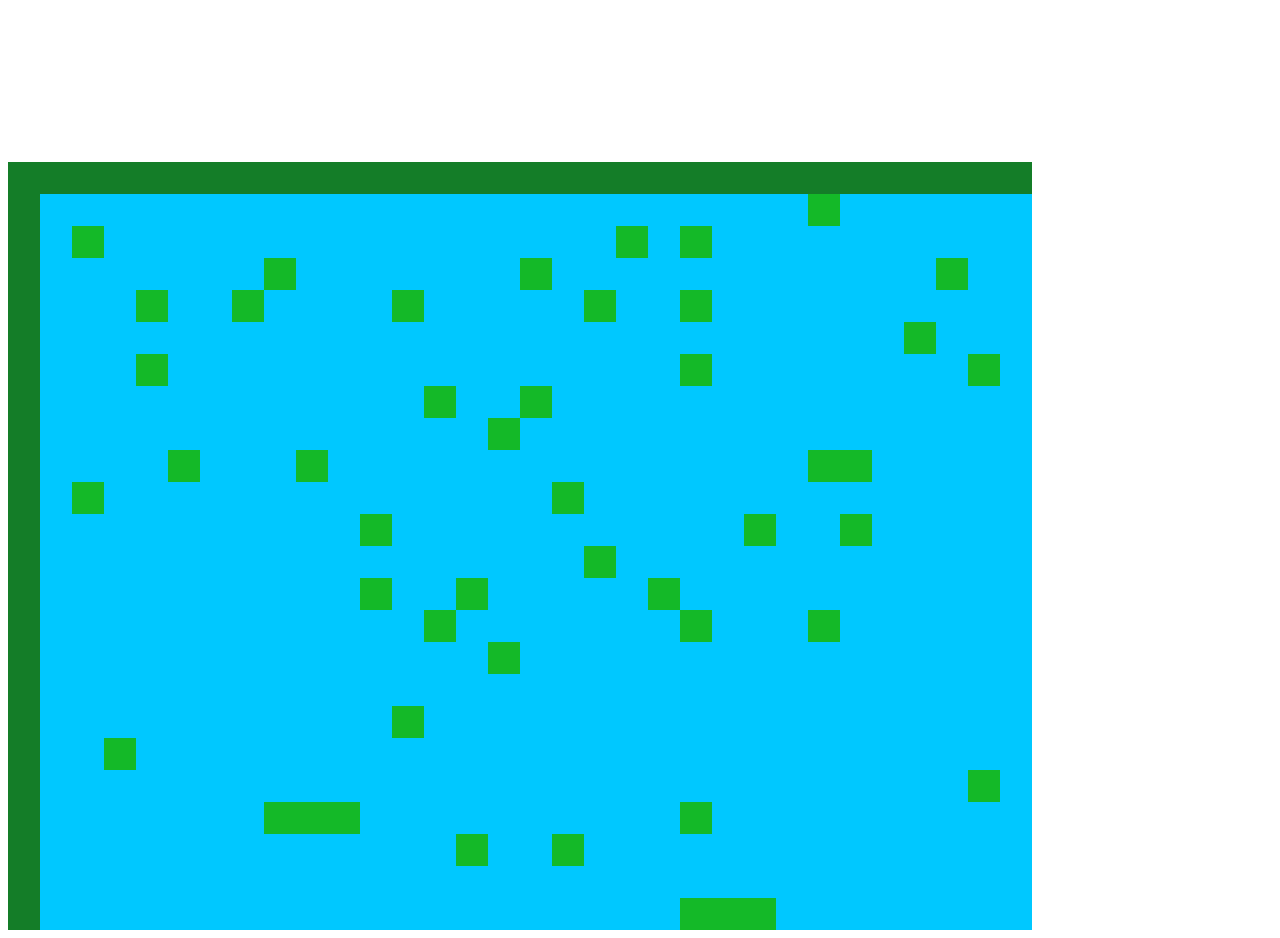
==== game/index.html @ eb032535 "Commit of test code from demo" ====
<!DOCTYPE html>
<html>
<head>
</head>
<body>
  <canvas id="myCanvas"></canvas>
  <script src="lib/crafty.js"></script>
  <script src="src/game.js"></script>
  <script>
    window.addEventListener('load', Game.start);
  </script>

</body>
</html>
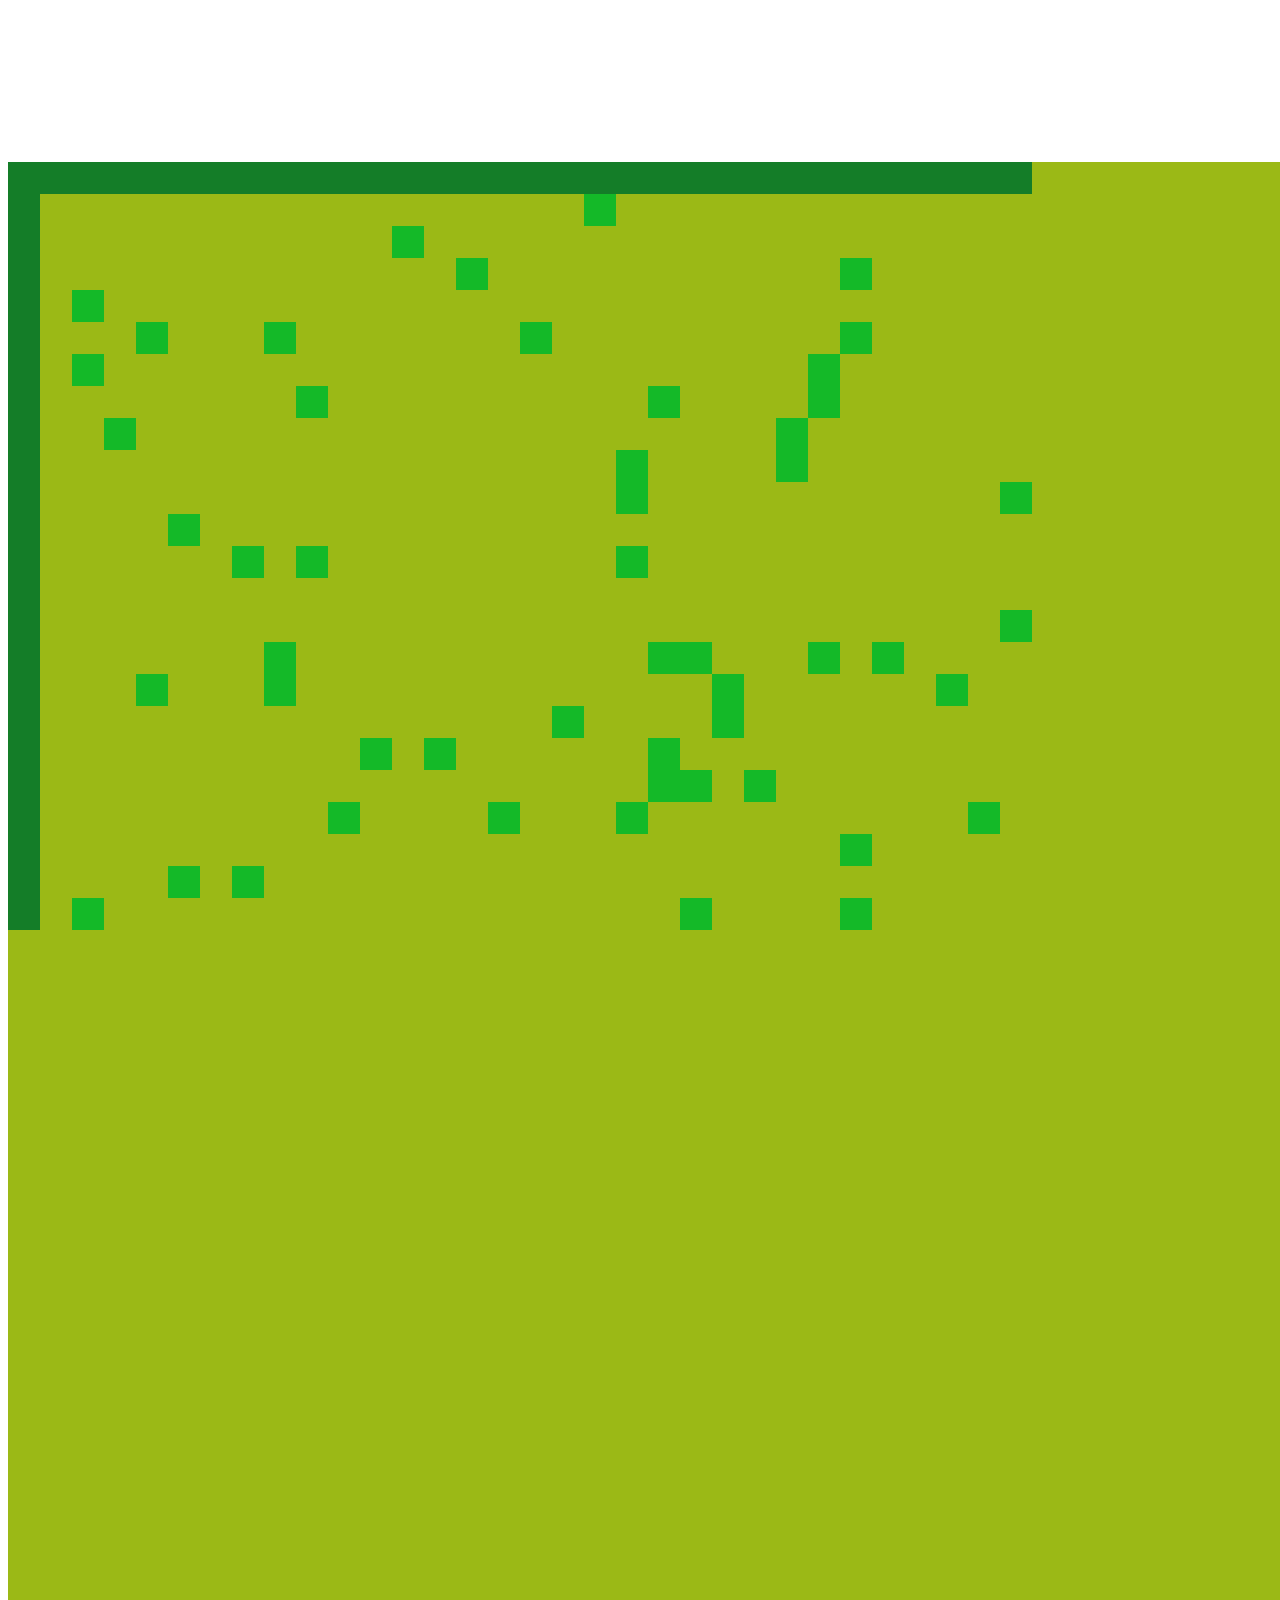
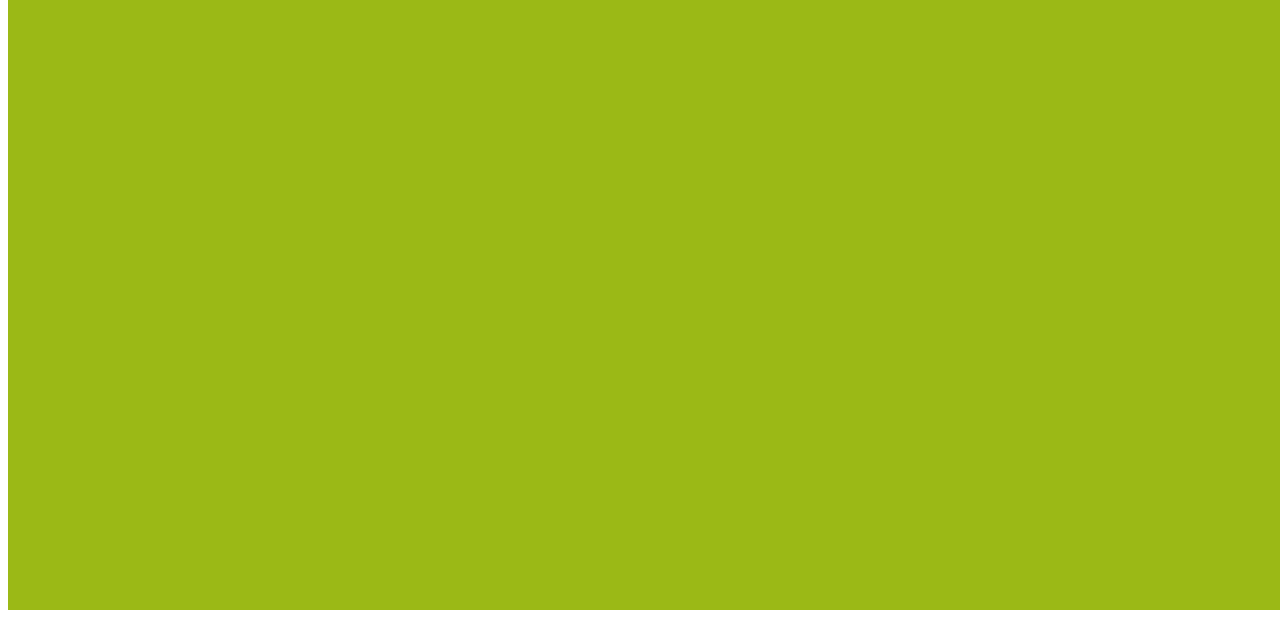
==== commit 4517e65e: "More testing with CraftyJS" ====
--- a/game/index.html
+++ b/game/index.html
@@ -6,6 +6,7 @@
   <canvas id="myCanvas"></canvas>
   <script src="lib/crafty.js"></script>
   <script src="src/game.js"></script>
+  <script src="src/components.js"></script>
   <script>
     window.addEventListener('load', Game.start);
   </script>
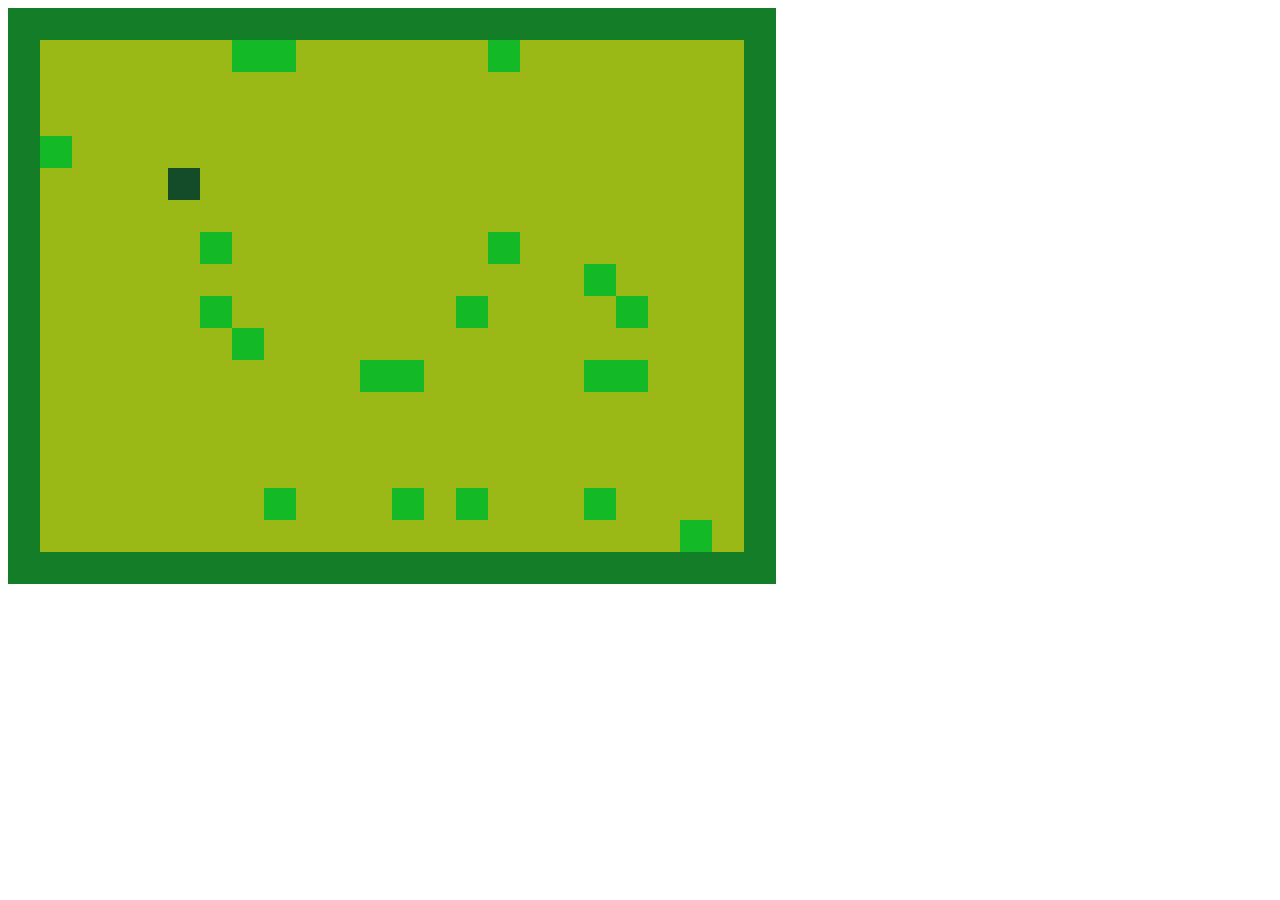
==== commit cf9fb77d: "Added a player with movement" ====
--- a/game/index.html
+++ b/game/index.html
@@ -3,7 +3,6 @@
 <head>
 </head>
 <body>
-  <canvas id="myCanvas"></canvas>
   <script src="lib/crafty.js"></script>
   <script src="src/game.js"></script>
   <script src="src/components.js"></script>
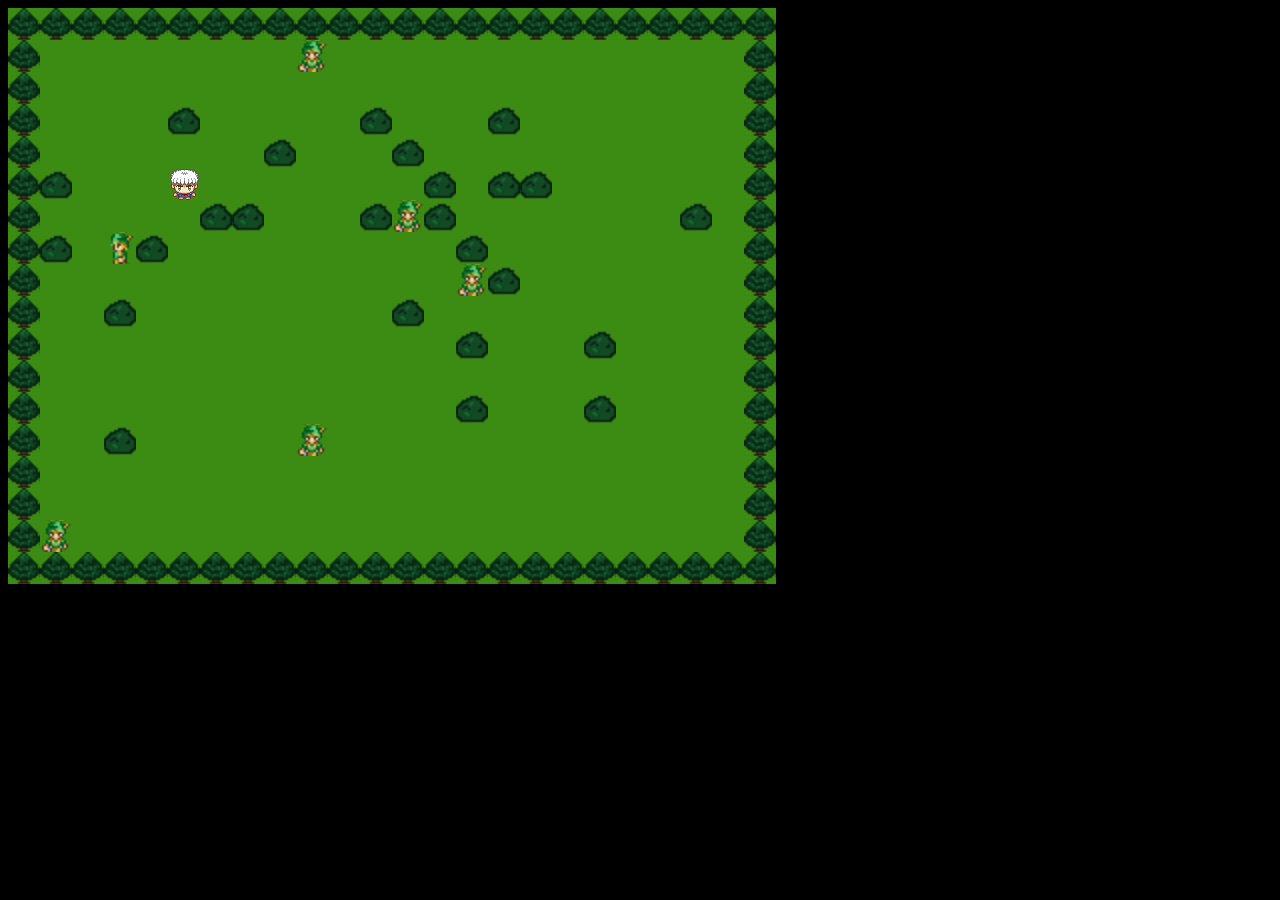
==== commit 14e595ce: "Add some basic sprites and animations" ====
--- a/game/index.html
+++ b/game/index.html
@@ -5,10 +5,14 @@
 <body>
   <script src="lib/crafty.js"></script>
   <script src="src/game.js"></script>
+  <script src="src/scenes.js"></script>
   <script src="src/components.js"></script>
   <script>
     window.addEventListener('load', Game.start);
   </script>
+  <style type="text/css" media="screen">
+    body { background: black; }
+  </style>
 
 </body>
 </html>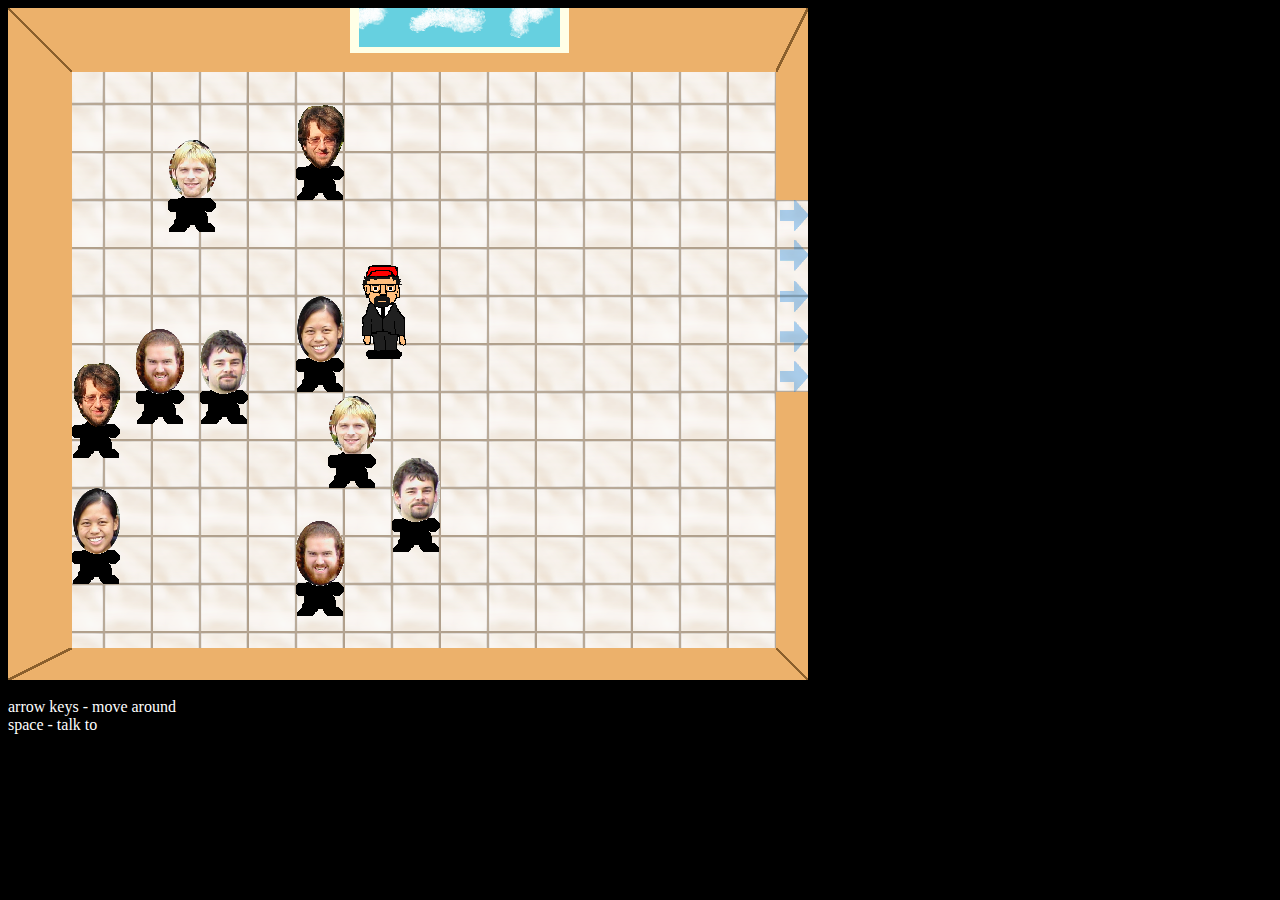
==== commit 83b40682: "Add instructions to the page" ====
--- a/game/index.html
+++ b/game/index.html
@@ -11,8 +11,10 @@
     window.addEventListener('load', Game.start);
   </script>
   <style type="text/css" media="screen">
-    body { background: black; }
+    body { background: black; color:white}
   </style>
+  <div id="cr-stage">_</div><br>
+  arrow keys - move around<br>space - talk to
 
 </body>
 </html>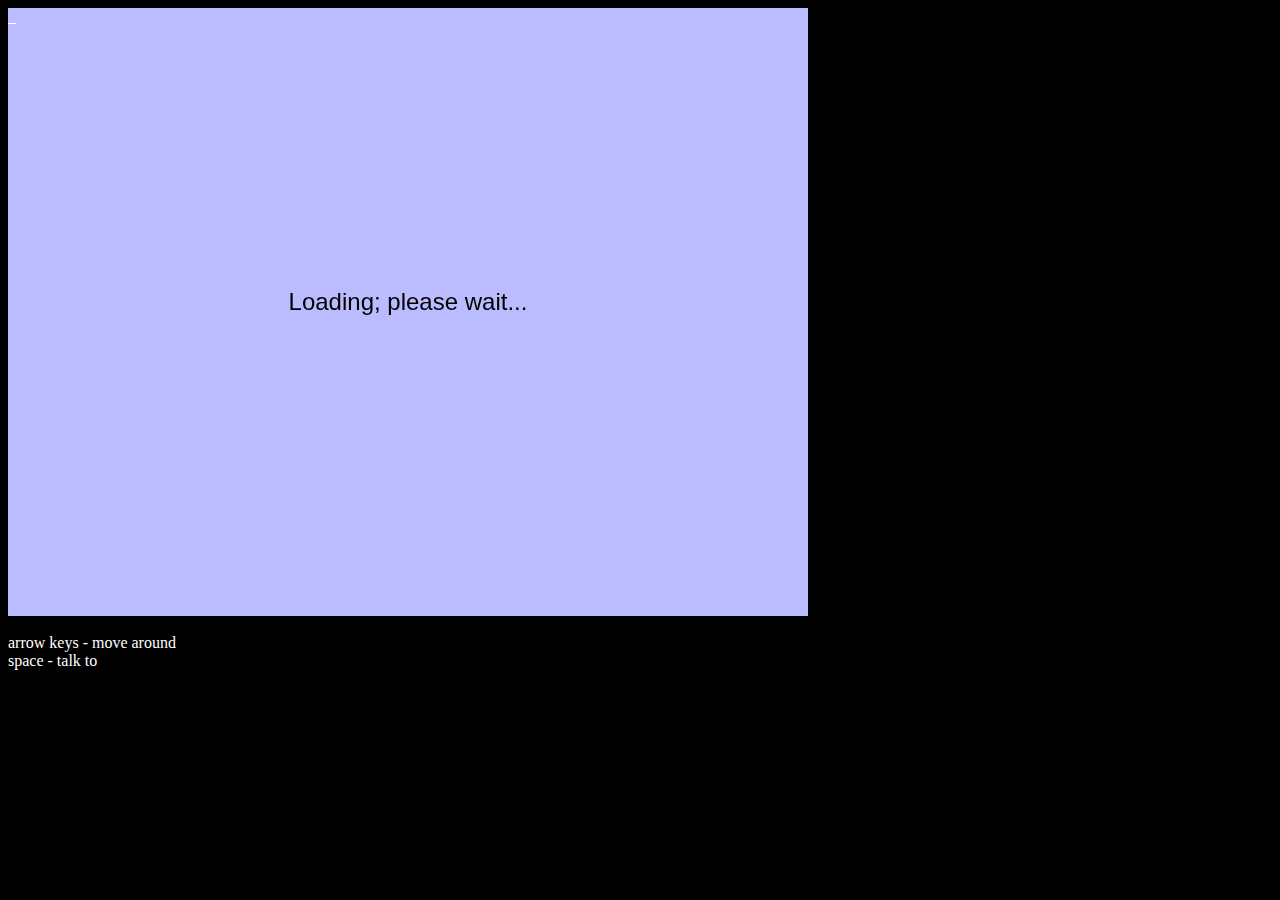
==== commit 16695027: "Link game to db" ====
--- a/game/index.html
+++ b/game/index.html
@@ -3,6 +3,7 @@
 <head>
 </head>
 <body>
+  <script type="text/javascript" src="http://code.jquery.com/jquery-1.10.2.min.js"></script>
   <script src="lib/crafty.js"></script>
   <script src="src/game.js"></script>
   <script src="src/scenes.js"></script>
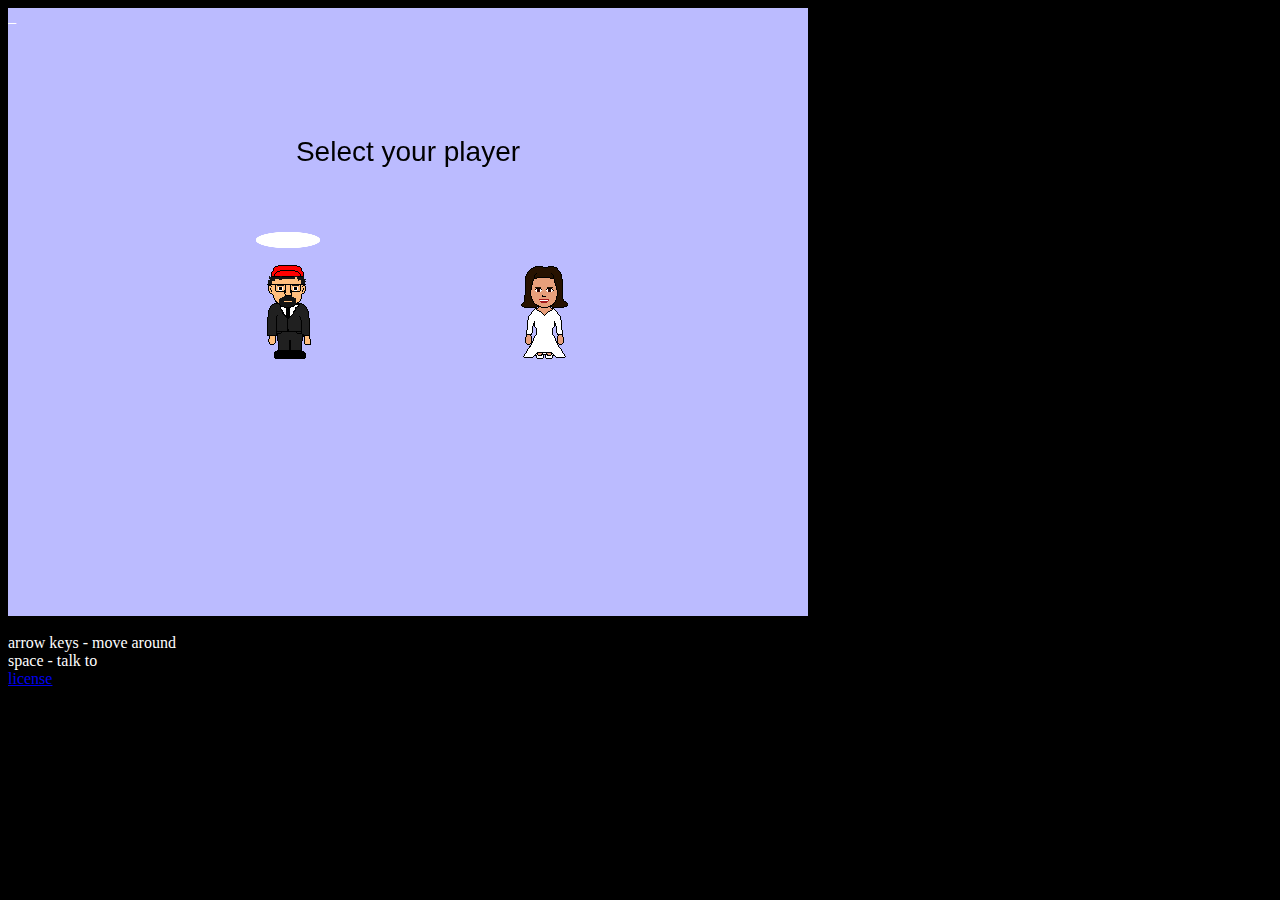
==== commit a1dfff64: "Add kb selector" ====
--- a/game/index.html
+++ b/game/index.html
@@ -16,6 +16,8 @@
   </style>
   <div id="cr-stage">_</div><br>
   arrow keys - move around<br>space - talk to
+  <br>
+  <a href="license.html">license</a>
 
 </body>
 </html>